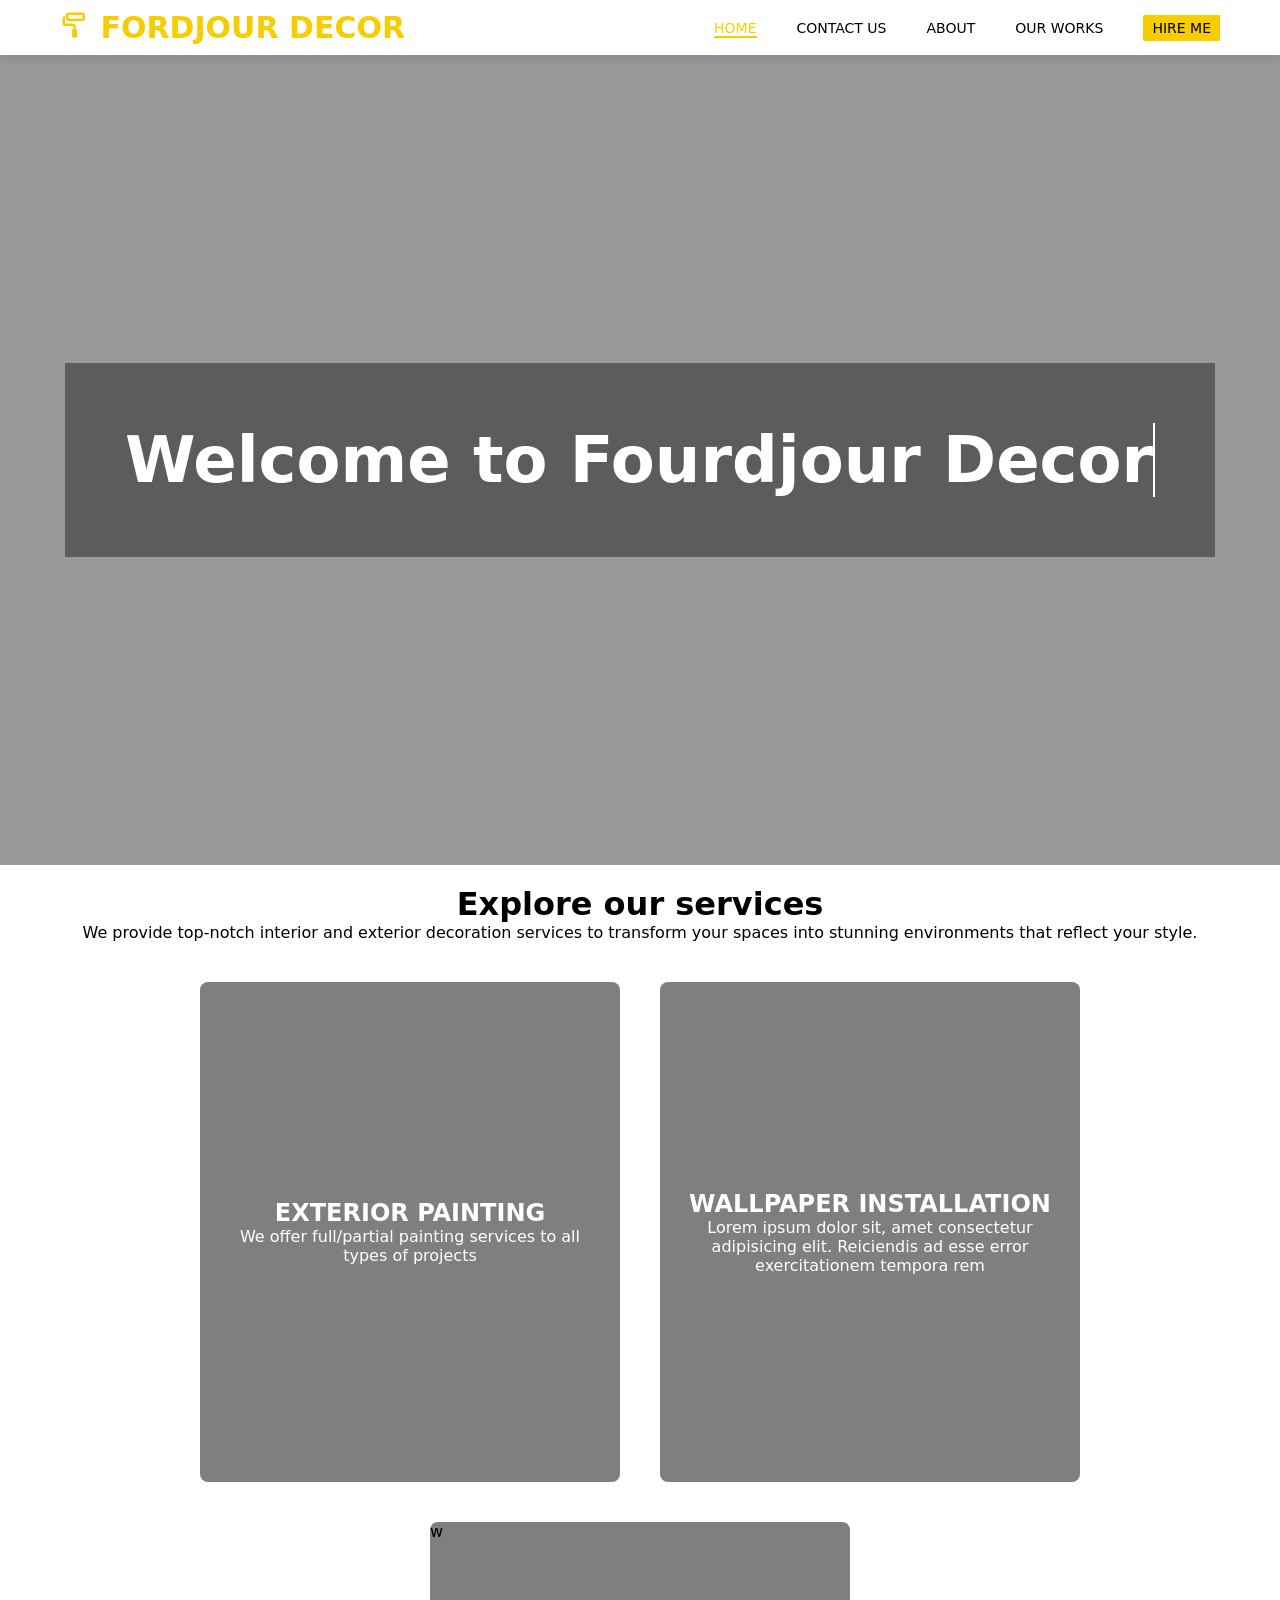
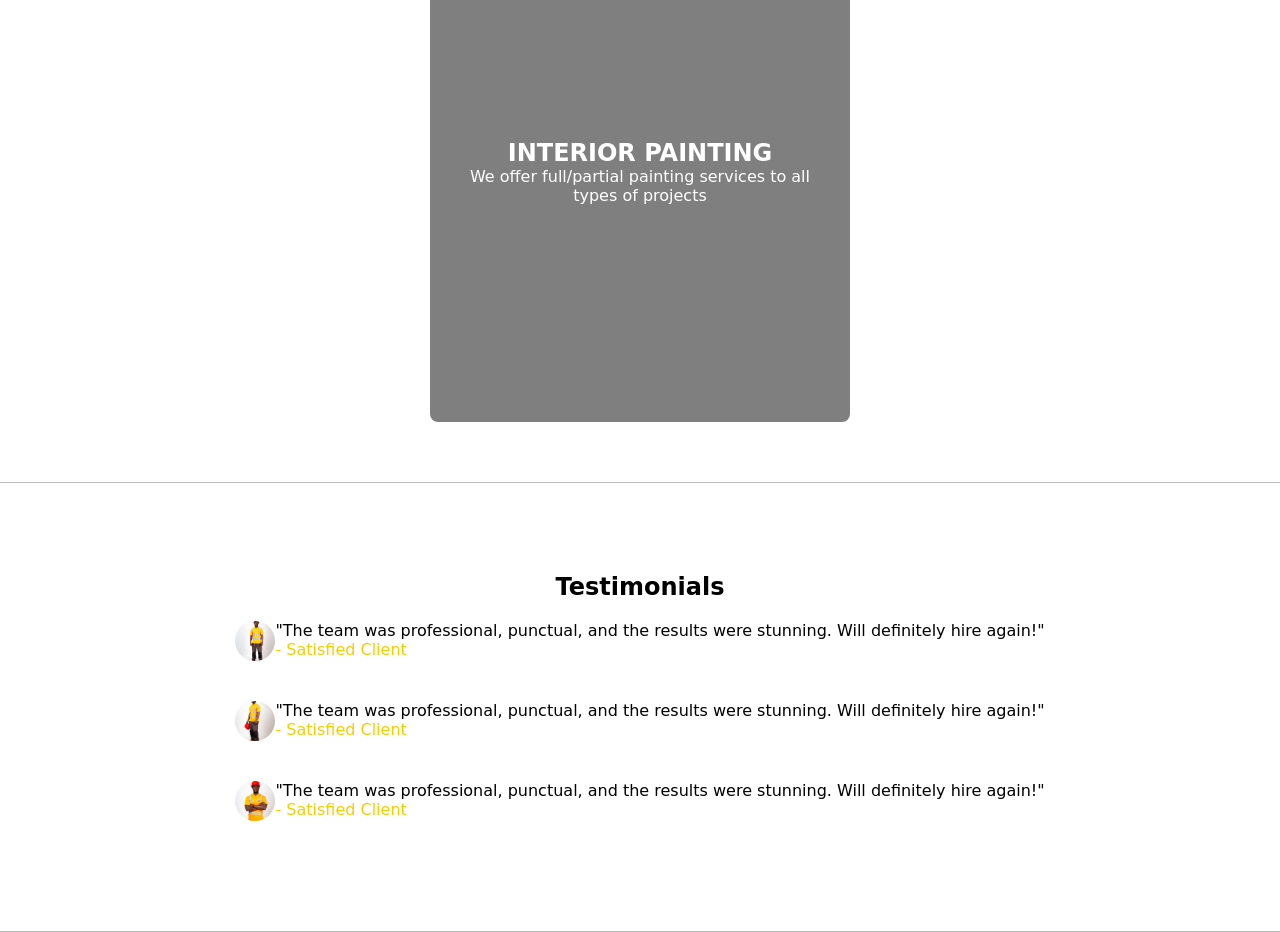
==== index.html @ 5bb8c618 "Initial commit" ====
<!DOCTYPE html>
<html lang="en">
  <head>
    <meta charset="UTF-8" />
    <meta name="viewport" content="width=device-width, initial-scale=1.0" />
    <link rel="stylesheet" href="styles.css" />
    <link
      href="https://unpkg.com/boxicons@2.1.4/css/boxicons.min.css"
      rel="stylesheet"
    />
    <title>Fourdjour Decor</title>
  </head>
  <body>
    <nav class="nav">
      <a href="index.html">
        <div class="logo">
          <i class="bx bx-paint-roll"></i>
          <span>Fordjour Decor</span>
        </div>
      </a>
      <button class="nav-toggle" aria-label="Open navigation">
        <i class="bx bx-menu"></i>
      </button>
      <div class="links">
        <ul>
          <li><a href="index.html" class="active">Home</a></li>
          <li><a href="contact.html">Contact Us</a></li>
          <li><a href="about.html">About</a></li>
          <li><a href="portfolio.html">Our Works</a></li>
          <li><a href="hire.html" class="hire">Hire Me</a></li>
        </ul>
      </div>
    </nav>
    <div class="hero">
      <div class="heroMain">
        <div class="left">
          <div class="herotxt1">Welcome to Fourdjour Decor</div>
        </div>
      </div>
    </div>
    <div class="section-1">
      <h1>Explore our services</h1>
      <p>
        We provide top-notch interior and exterior decoration services to
        transform your spaces into stunning environments that reflect your
        style.
      </p>
      <ul>
        <li>
          <div class="card">
            <div class="card-background"></div>
            <video class="card-video" muted loop>
              <source src="IMG_1916.Mp4" type="video/mp4" />
            </video>
            <div class="card-content">
              <h3>EXTERIOR PAINTING</h3>
              <p>
                We offer full/partial painting services to all types of projects
              </p>
            </div>
          </div>
        </li>
        <li>
          <div class="card">
            <div class="card-background"></div>
            <video class="card-video" muted loop>
              <source src="IMG_0426.MP4" type="video/mp4" />
            </video>
            <div class="card-content">
              <h3>WALLPAPER INSTALLATION</h3>
              <p>
                Lorem ipsum dolor sit, amet consectetur adipisicing elit.
                Reiciendis ad esse error exercitationem tempora rem
              </p>
            </div>
          </div>
        </li>
        <li>
          <div class="card">
            <div class="card-background"></div>
            <video class="card-video" muted loop>
              <source src="IMG_4322.MP4" type="video/mp4" />
            </video>
            <div class="card-content">
              <h3>INTERIOR PAINTING</h3>
              <p>
                We offer full/partial painting services to all types of projects
              </p>
            </div>
            w
          </div>
        </li>
      </ul>
    </div>
    <div class="section-2">
      <h2>Testimonials</h2>

      <div class="testimonial">
        <img src="WhatsApp Image 2025-10-01 at 10.41.32 AM (3).jpeg" alt="#" />
        <p>
          "The team was professional, punctual, and the results were stunning.
          Will definitely hire again!"
          <br />
          <span>- Satisfied Client</span>
        </p>
      </div>
      <div class="testimonial">
        <img src="WhatsApp Image 2025-10-01 at 10.41.32 AM (2).jpeg" alt="#" />
        <p>
          "The team was professional, punctual, and the results were stunning.
          Will definitely hire again!"
          <br />
          <span>- Satisfied Client</span>
        </p>
      </div>
      <div class="testimonial">
        <img src="WhatsApp Image 2025-10-01 at 10.41.32 AM (1).jpeg" alt="#" />
        <p>
          "The team was professional, punctual, and the results were stunning.
          Will definitely hire again!"
          <br />
          <span>- Satisfied Client</span>
        </p>
      </div>
    </div>
  </body>
  <script src="script.js"></script>
</html>
---- styles.css ----
* {
  margin: 0;
  padding: 0;
  box-sizing: border-box;
  font-family: system-ui, -apple-system, BlinkMacSystemFont, "Segoe UI", Roboto,
    Oxygen, Ubuntu, Cantarell, "Open Sans", "Helvetica Neue", sans-serif;
  color: black;
}
html {
  scroll-behavior: smooth;
}
body {
  overflow-x: hidden;
}
.nav {
  position: sticky;
  z-index: 10;
  max-width: 100vw;
  width: 100%;
  padding: 10px 40px;
  text-transform: uppercase;
  color: black;
  display: flex;
  justify-content: space-between;
  align-items: center;
  background-color: white;
  top: 0;
  box-shadow: rgba(0, 0, 0, 0.1) 0px 4px 12px;
}
.logo {
  font-weight: 700;
  font-size: 30px;
  cursor: pointer;
}
.logo i,
span {
  color: #f7cd00;
}
nav ul {
  list-style: none;
  display: flex;
  width: 100%;
  justify-content: space-between;
  font-weight: 500;
  letter-spacing: 1.2;
}
nav a {
  text-decoration: none;
  color: inherit;
  margin: 0 20px;
  transition: all 0.2s ease-out;
  font-size: 14px;
  color: black;
}

nav a:hover {
  color: rgb(247, 205, 0);
}
.hire {
  background-color: rgb(247, 205, 0);
  padding: 4px 8px;
  border-radius: 2px;
  border: 1px solid #f7cd00;
}
.hire:hover {
  color: #f7cd00;
  background-color: white;
}
.hero {
  position: relative;
  background: url(avi-werde-hHz4yrvxwlA-unsplash.jpg);
  background-size: cover;
  background-position: center;
  background-color: rgba(0, 0, 0, 0.4);
  background-blend-mode: darken;
  height: 90vh;
  width: 100vw;
  display: flex;
  flex-direction: column;
  justify-content: center;
  align-items: center;
  text-align: center;
  padding: 0;
  overflow: hidden;
}
.herotxt1 {
  font-size: 64px;
  font-weight: 700;
  color: white;
  margin-bottom: 5px;
  text-align: left;
  overflow: hidden;
  border-right: 2px solid;
  white-space: nowrap;
  margin: 0 auto;
  animation: typewriter 2s steps(40) 1s both, blinkCursor 0.8s step-end infinite;
}

.heroMain {
  display: flex;
  justify-content: center;
  align-items: center;
}
.left {
  max-width: 100%;
  display: flex;
  flex-direction: column;
  justify-content: center;
  padding: 60px;

  background-color: rgba(0, 0, 0, 0.4);
}
@keyframes typewriter {
  from {
    width: 0;
  }
  to {
    width: 100%;
  }
}

@keyframes blinkCursor {
  from,
  to {
    border-color: transparent;
  }
  50% {
    border-color: black;
  }
}

.section-1 {
  min-height: 100vh;
  display: flex;
  flex-direction: column;
  justify-content: center;
  align-items: center;
  padding: 20px;
}
.card {
  height: 500px;
  width: 420px;
  position: relative;
  overflow: hidden;
  cursor: pointer;
  transition: all 0.3s ease;
  border-radius: 8px;
  box-shadow: (rgba(0, 0, 1, 0.4));
}
.card-video {
  position: absolute;
  top: 0;
  filter: blur(2px);
  left: 0;
  width: 100%;
  height: 100%;
  object-fit: cover;
  transition: opacity 0.4s ease;
  z-index: 2;
}
.card-content {
  position: absolute;
  bottom: 0;
  left: 0;
  display: flex;
  flex-direction: column;
  justify-content: center;
  align-items: center;
  background-color: rgba(0, 0, 0, 0.5);
  width: 100%;
  height: 100%;
  text-align: center;
  padding: 20px;
  transition: opacity 0.3s ease;
  z-index: 3;
}
.card-content p,
h3 {
  color: white;
}
.card-content p {
  font-weight: 200;
  color: rgb(255, 255, 255);
}
.card-content h3 {
  font-size: 24px;
}
.card-background {
  position: absolute;
  top: 0;
  left: 0;
  width: 100%;
  height: 100%;
  background-image: url("your-image.jpg");
  background-size: cover;
  background-position: center;
  transition: opacity 0.4s ease;
  z-index: 1;
}
.section-1 ul {
  list-style: none;
  display: flex;
  flex-wrap: wrap;
  gap: 40px;
  margin: 40px;
  justify-content: center;
}
.card:hover .card-background {
  opacity: 0;
}

.card:hover .card-video {
  filter: blur(0);
}

.card:hover .card-content {
  opacity: 0;
}
.card:hover {
  scale: 1.02;
}
.section-2 {
  height: 50vh;
  border-top: 1px solid rgb(189, 189, 189);
  border-bottom: 1px solid rgb(184, 184, 184);
  display: flex;
  flex-direction: column;
  align-items: center;
  justify-content: center;
}
.testimonial {
  display: flex;
  margin: 20px;
}
.testimonial img {
  width: 40px;
  aspect-ratio: 1;
  object-fit: cover;
  border-radius: 50%;
}
.active {
  color: #f7cd00;
  border-bottom: 2px solid #f7cd00;
}

.nav-toggle {
  display: none;
  background: none;
  border: none;
  font-size: 2rem;
  cursor: pointer;
  color: #333;
  z-index: 1001;
}

@media (max-width: 1103px) {
  .card {
    width: 340px;
    height: 400px;
  }
  .hero {
    height: 60vh;
  }
  .hire {
    border: none;
    background: none;
  }
  .testimonial img {
    width: 30px;
    height: 30px;
    margin: 0 10px;
  }
  body {
    overflow-x: hidden;
    padding: 0 5px;
  }
  .herotxt1 {
    font-size: 24px;
  }
  .left {
    padding: 20px;
  }
  .nav {
    position: relative;
    z-index: 1000;
    padding: 20px 0;
    align-items: center;
  }

  .nav .links {
    display: none;
    position: fixed;
    top: 0;
    right: 0;
    height: 40%;
    background: #fff;
    flex-direction: column;
    justify-content: center;
    align-items: center;
    z-index: 1000;
    box-shadow: 0 2px 8px rgba(0, 0, 0, 0.1);
    border-radius: 0;
    overflow: hidden;
    transform: translateY(-100%);
    opacity: 0;
    transition: transform 0.5s cubic-bezier(0.77, 0, 0.18, 1), opacity 0.3s;
  }
  .nav .links.active {
    display: flex;
    transform: translateY(0);
    opacity: 1;
    width: 50%;
    height: 50%;
  }
  .nav .links ul {
    display: flex;
    flex-direction: column;
    list-style: none;
    align-items: center;
  }
  .nav .links ul li {
    text-align: center;
    padding: 10px 0;
  }
  .nav .links ul li a {
    font-size: 1rem; /* Smaller font size */
    color: #333;
    text-decoration: none;
    font-weight: 500;
    width: 100vw;
    text-align: center;
    padding: 0.7rem 0;
    transition: background 0.2s;
  }
  .nav .links ul li a .hire {
    background-color: rgb(247, 205, 0);
    border-radius: none;
    border: 1px solid #f7cd00;
    color: #333;
    width: 100vw;
    margin: 0;
    padding: 0.7rem 0;
    font-size: 1rem;
    font-weight: 600;
  }
  .nav .links ul li a.hire:hover {
    width: 100vw;
    background-color: white;
    color: #f7cd00;
  }
  .nav-toggle {
    display: block;
    position: absolute;
    right: 1rem;
    top: 1rem;
    z-index: 1001;
    background: none;
    border: none;
    font-size: 2rem;
    cursor: pointer;
    color: #333;
  }
  .nav-toggle.open i {
    display: none;
  }
  .nav-toggle.open::before {
    content: "\2715"; /* Unicode X */
    font-size: 2rem;
    color: #333;
    position: absolute;
    right: 0;
    top: 0;
  }
  .logo {
    font-size: 20px;
  }
}
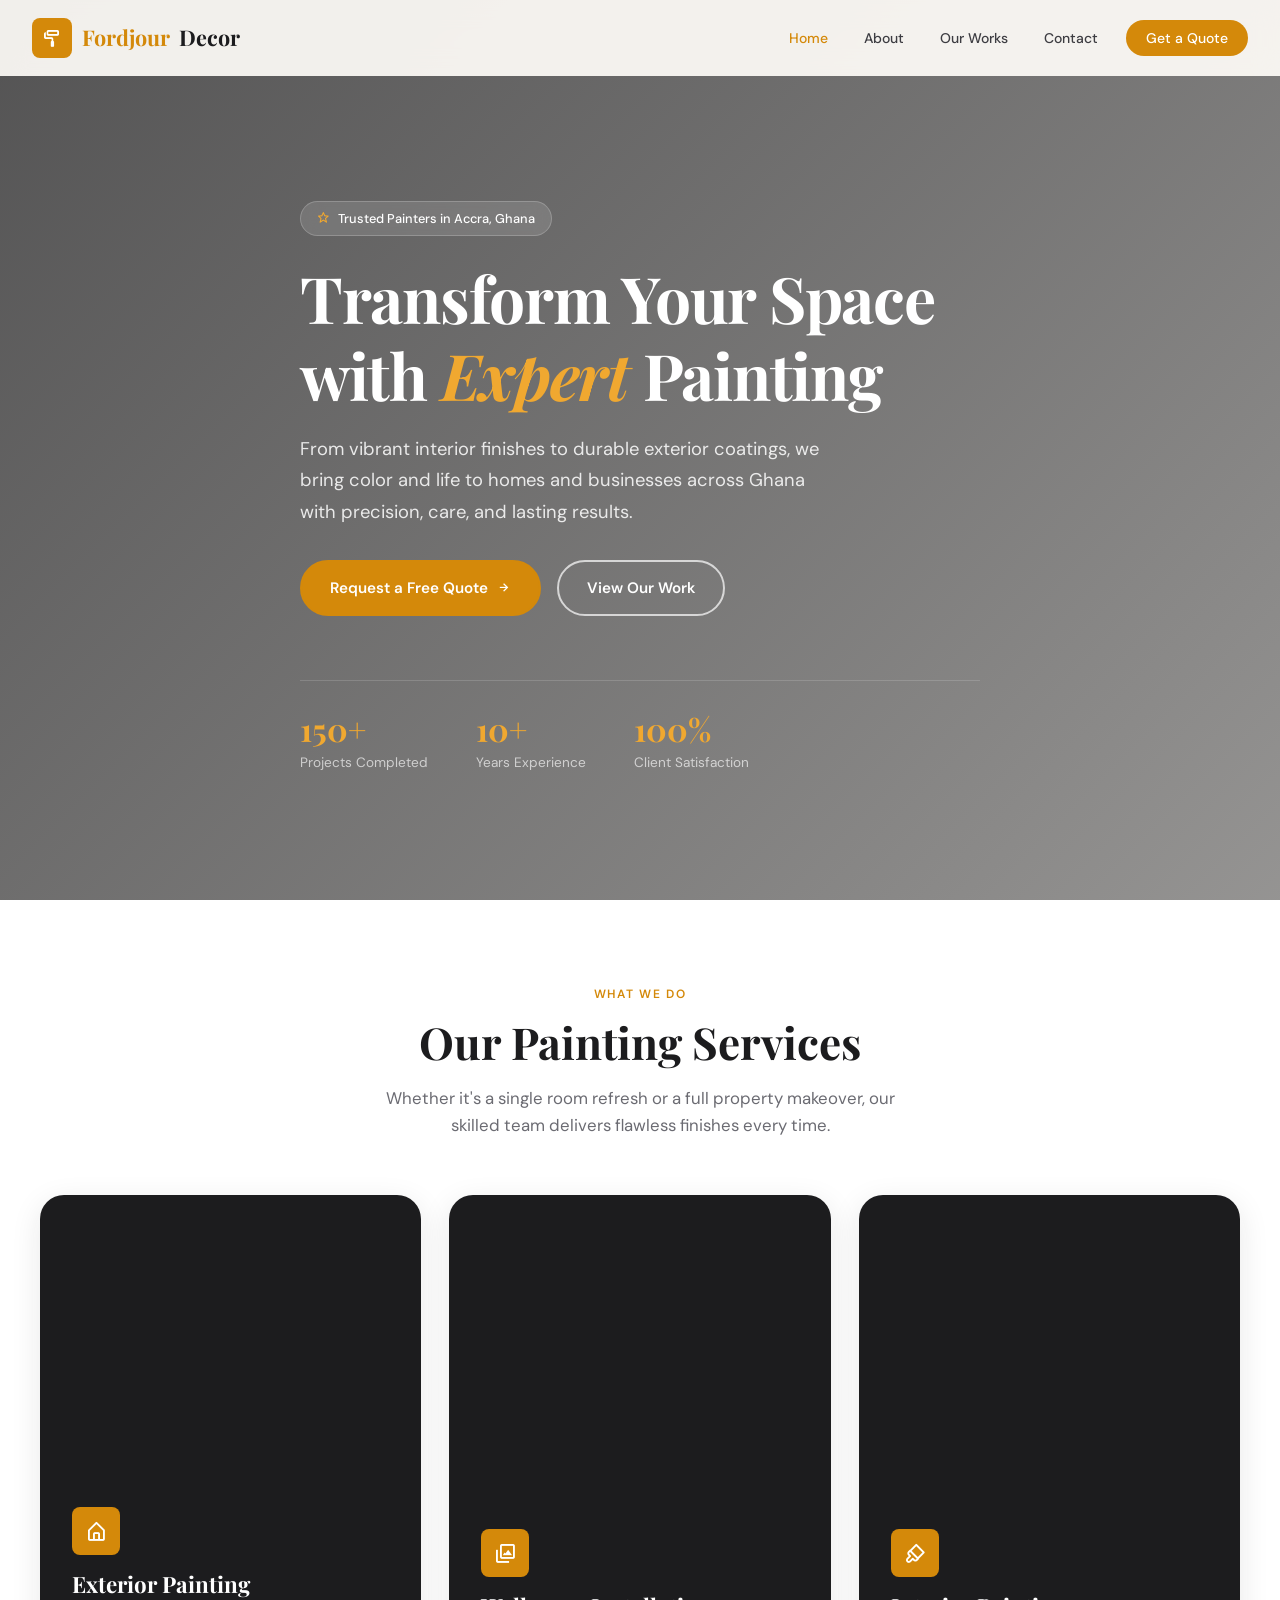
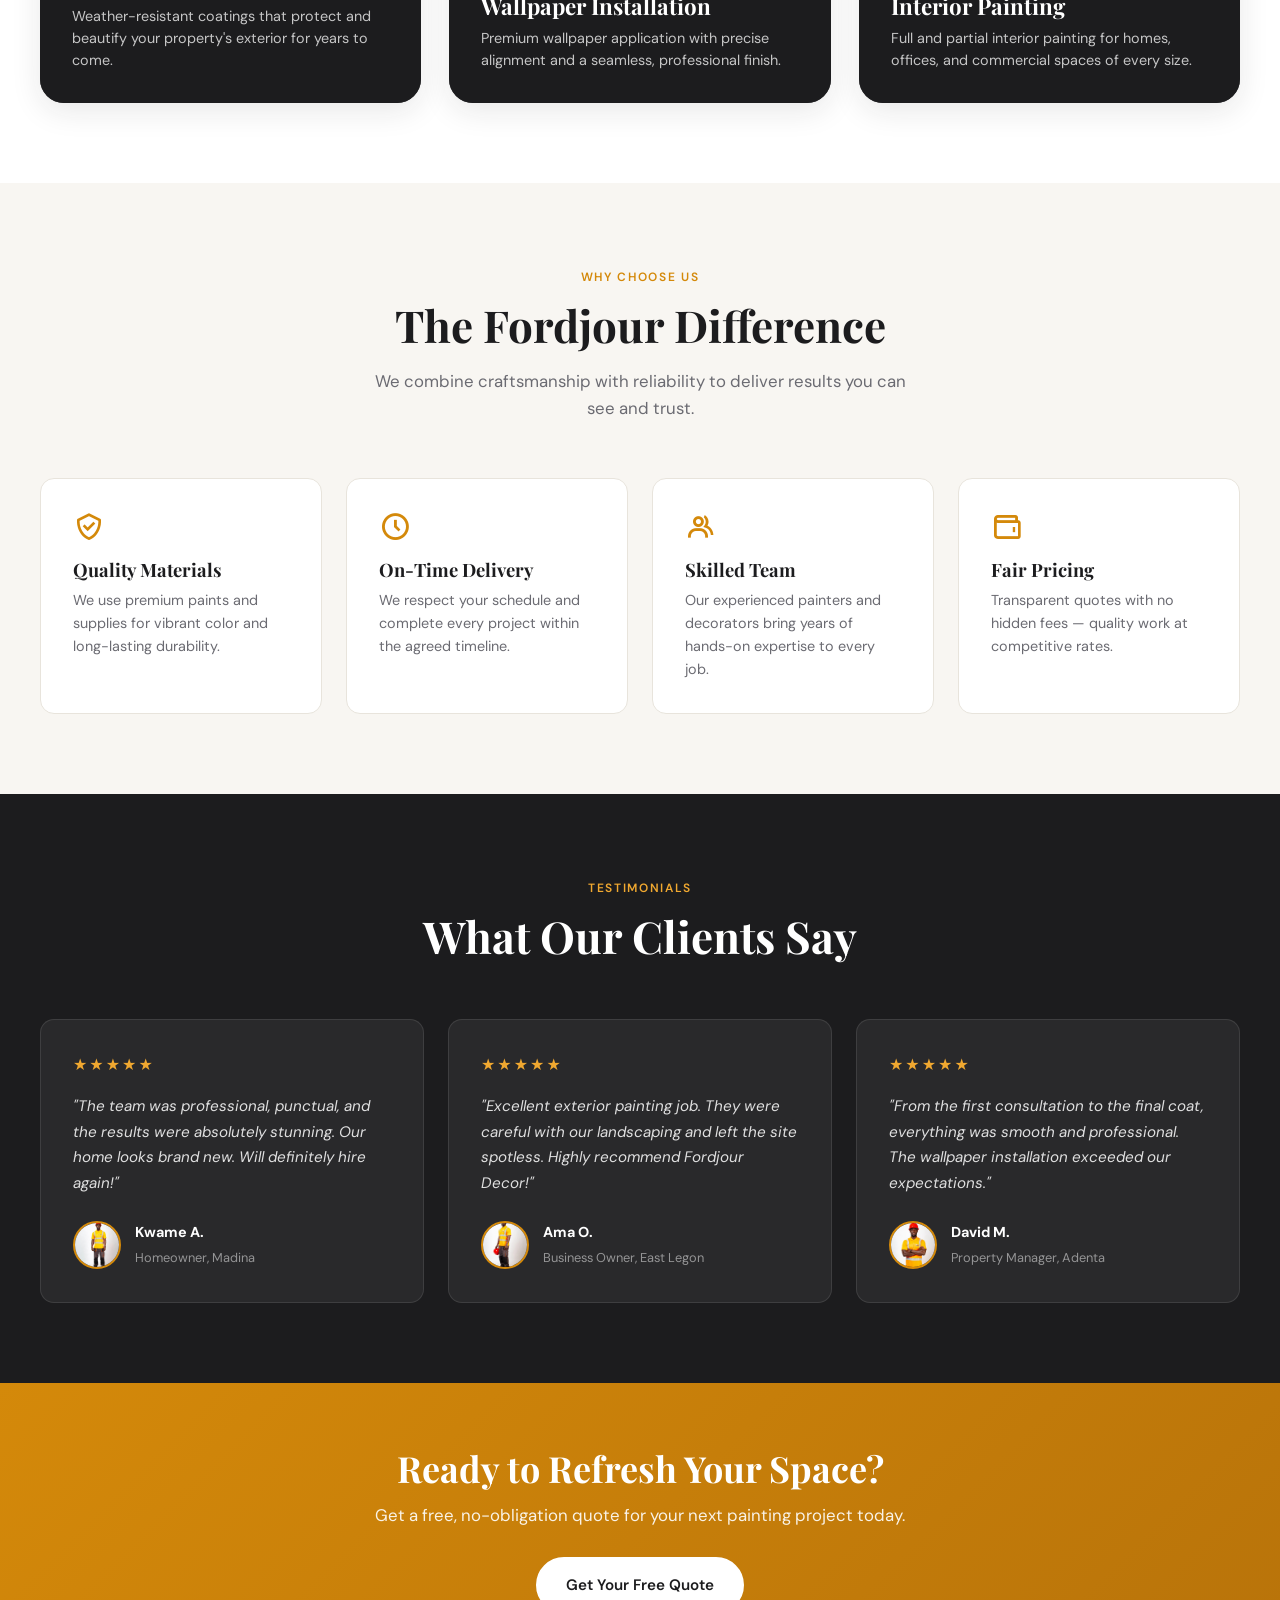
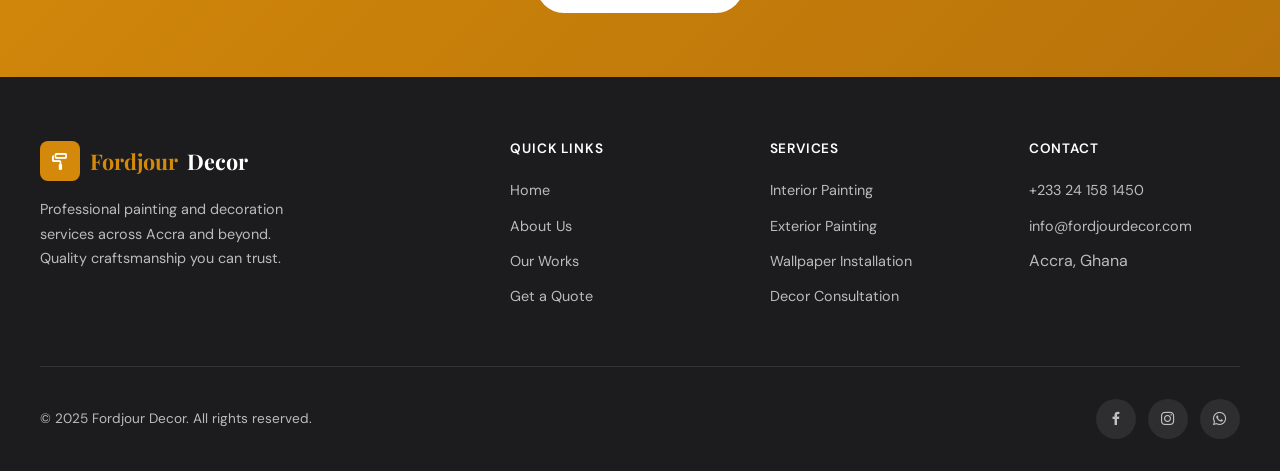
==== commit bb235724: "Redesign Fordjour Decor site with unified modern styling. Complete rewrite of all pages for a profes" ====
--- a/index.html
+++ b/index.html
@@ -3,126 +3,302 @@
   <head>
     <meta charset="UTF-8" />
     <meta name="viewport" content="width=device-width, initial-scale=1.0" />
+    <meta
+      name="description"
+      content="Fordjour Decor — Professional interior and exterior painting, wallpaper installation, and decoration services in Accra, Ghana."
+    />
+    <title>Fordjour Decor | Professional Painting Services</title>
     <link rel="stylesheet" href="styles.css" />
     <link
       href="https://unpkg.com/boxicons@2.1.4/css/boxicons.min.css"
       rel="stylesheet"
     />
-    <title>Fourdjour Decor</title>
   </head>
   <body>
     <nav class="nav">
-      <a href="index.html">
-        <div class="logo">
-          <i class="bx bx-paint-roll"></i>
-          <span>Fordjour Decor</span>
-        </div>
+      <a href="index.html" class="logo">
+        <div class="logo-icon"><i class="bx bx-paint-roll"></i></div>
+        <span>Fordjour</span> Decor
       </a>
-      <button class="nav-toggle" aria-label="Open navigation">
+      <button class="nav-toggle" aria-label="Toggle navigation">
         <i class="bx bx-menu"></i>
       </button>
-      <div class="links">
+      <div class="nav-links">
         <ul>
           <li><a href="index.html" class="active">Home</a></li>
-          <li><a href="contact.html">Contact Us</a></li>
           <li><a href="about.html">About</a></li>
           <li><a href="portfolio.html">Our Works</a></li>
-          <li><a href="hire.html" class="hire">Hire Me</a></li>
+          <li><a href="contact.html">Contact</a></li>
+          <li><a href="hire.html" class="btn-nav">Get a Quote</a></li>
         </ul>
       </div>
     </nav>
-    <div class="hero">
-      <div class="heroMain">
-        <div class="left">
-          <div class="herotxt1">Welcome to Fourdjour Decor</div>
-        </div>
-      </div>
-    </div>
-    <div class="section-1">
-      <h1>Explore our services</h1>
-      <p>
-        We provide top-notch interior and exterior decoration services to
-        transform your spaces into stunning environments that reflect your
-        style.
-      </p>
-      <ul>
-        <li>
-          <div class="card">
-            <div class="card-background"></div>
-            <video class="card-video" muted loop>
+
+    <header class="hero">
+      <div class="container hero-content fade-in">
+        <div class="hero-badge">
+          <i class="bx bx-star"></i>
+          Trusted Painters in Accra, Ghana
+        </div>
+        <h1>Transform Your Space with <em>Expert</em> Painting</h1>
+        <p>
+          From vibrant interior finishes to durable exterior coatings, we bring
+          color and life to homes and businesses across Ghana with precision,
+          care, and lasting results.
+        </p>
+        <div class="hero-actions">
+          <a href="hire.html" class="btn btn-primary">
+            Request a Free Quote
+            <i class="bx bx-right-arrow-alt"></i>
+          </a>
+          <a href="portfolio.html" class="btn btn-outline">View Our Work</a>
+        </div>
+        <div class="hero-stats">
+          <div class="hero-stat">
+            <strong>150+</strong>
+            <span>Projects Completed</span>
+          </div>
+          <div class="hero-stat">
+            <strong>10+</strong>
+            <span>Years Experience</span>
+          </div>
+          <div class="hero-stat">
+            <strong>100%</strong>
+            <span>Client Satisfaction</span>
+          </div>
+        </div>
+      </div>
+    </header>
+
+    <section class="services">
+      <div class="container">
+        <div class="section-header fade-in">
+          <span class="section-label">What We Do</span>
+          <h2 class="section-title">Our Painting Services</h2>
+          <p class="section-desc">
+            Whether it's a single room refresh or a full property makeover, our
+            skilled team delivers flawless finishes every time.
+          </p>
+        </div>
+        <div class="services-grid">
+          <div class="service-card fade-in">
+            <video class="card-video" muted loop playsinline>
               <source src="IMG_1916.Mp4" type="video/mp4" />
             </video>
-            <div class="card-content">
-              <h3>EXTERIOR PAINTING</h3>
+            <div class="service-card-overlay">
+              <div class="service-icon"><i class="bx bx-home-alt"></i></div>
+              <h3>Exterior Painting</h3>
               <p>
-                We offer full/partial painting services to all types of projects
+                Weather-resistant coatings that protect and beautify your
+                property's exterior for years to come.
               </p>
             </div>
           </div>
-        </li>
-        <li>
-          <div class="card">
-            <div class="card-background"></div>
-            <video class="card-video" muted loop>
+          <div class="service-card fade-in">
+            <video class="card-video" muted loop playsinline>
               <source src="IMG_0426.MP4" type="video/mp4" />
             </video>
-            <div class="card-content">
-              <h3>WALLPAPER INSTALLATION</h3>
+            <div class="service-card-overlay">
+              <div class="service-icon"><i class="bx bx-images"></i></div>
+              <h3>Wallpaper Installation</h3>
               <p>
-                Lorem ipsum dolor sit, amet consectetur adipisicing elit.
-                Reiciendis ad esse error exercitationem tempora rem
+                Premium wallpaper application with precise alignment and a
+                seamless, professional finish.
               </p>
             </div>
           </div>
-        </li>
-        <li>
-          <div class="card">
-            <div class="card-background"></div>
-            <video class="card-video" muted loop>
-              <source src="IMG_4322.MP4" type="video/mp4" />
+          <div class="service-card fade-in">
+            <video class="card-video" muted loop playsinline>
+              <source src="IMG_2030.MP4" type="video/mp4" />
             </video>
-            <div class="card-content">
-              <h3>INTERIOR PAINTING</h3>
+            <div class="service-card-overlay">
+              <div class="service-icon"><i class="bx bx-brush"></i></div>
+              <h3>Interior Painting</h3>
               <p>
-                We offer full/partial painting services to all types of projects
+                Full and partial interior painting for homes, offices, and
+                commercial spaces of every size.
               </p>
             </div>
-            w
-          </div>
-        </li>
-      </ul>
-    </div>
-    <div class="section-2">
-      <h2>Testimonials</h2>
-
-      <div class="testimonial">
-        <img src="WhatsApp Image 2025-10-01 at 10.41.32 AM (3).jpeg" alt="#" />
+          </div>
+        </div>
+      </div>
+    </section>
+
+    <section class="why-us">
+      <div class="container">
+        <div class="section-header fade-in">
+          <span class="section-label">Why Choose Us</span>
+          <h2 class="section-title">The Fordjour Difference</h2>
+          <p class="section-desc">
+            We combine craftsmanship with reliability to deliver results you
+            can see and trust.
+          </p>
+        </div>
+        <div class="why-grid">
+          <div class="why-card fade-in">
+            <i class="bx bx-check-shield"></i>
+            <h3>Quality Materials</h3>
+            <p>
+              We use premium paints and supplies for vibrant color and long-lasting
+              durability.
+            </p>
+          </div>
+          <div class="why-card fade-in">
+            <i class="bx bx-time-five"></i>
+            <h3>On-Time Delivery</h3>
+            <p>
+              We respect your schedule and complete every project within the agreed
+              timeline.
+            </p>
+          </div>
+          <div class="why-card fade-in">
+            <i class="bx bx-group"></i>
+            <h3>Skilled Team</h3>
+            <p>
+              Our experienced painters and decorators bring years of hands-on
+              expertise to every job.
+            </p>
+          </div>
+          <div class="why-card fade-in">
+            <i class="bx bx-wallet"></i>
+            <h3>Fair Pricing</h3>
+            <p>
+              Transparent quotes with no hidden fees — quality work at competitive
+              rates.
+            </p>
+          </div>
+        </div>
+      </div>
+    </section>
+
+    <section class="testimonials">
+      <div class="container">
+        <div class="section-header fade-in">
+          <span class="section-label">Testimonials</span>
+          <h2 class="section-title">What Our Clients Say</h2>
+        </div>
+        <div class="testimonials-grid">
+          <div class="testimonial-card fade-in">
+            <div class="testimonial-stars">★★★★★</div>
+            <blockquote>
+              "The team was professional, punctual, and the results were
+              absolutely stunning. Our home looks brand new. Will definitely hire
+              again!"
+            </blockquote>
+            <div class="testimonial-author">
+              <img
+                src="WhatsApp Image 2025-10-01 at 10.41.32 AM (3).jpeg"
+                alt="Client"
+              />
+              <div>
+                <strong>Kwame A.</strong>
+                <span>Homeowner, Madina</span>
+              </div>
+            </div>
+          </div>
+          <div class="testimonial-card fade-in">
+            <div class="testimonial-stars">★★★★★</div>
+            <blockquote>
+              "Excellent exterior painting job. They were careful with our
+              landscaping and left the site spotless. Highly recommend Fordjour
+              Decor!"
+            </blockquote>
+            <div class="testimonial-author">
+              <img
+                src="WhatsApp Image 2025-10-01 at 10.41.32 AM (2).jpeg"
+                alt="Client"
+              />
+              <div>
+                <strong>Ama O.</strong>
+                <span>Business Owner, East Legon</span>
+              </div>
+            </div>
+          </div>
+          <div class="testimonial-card fade-in">
+            <div class="testimonial-stars">★★★★★</div>
+            <blockquote>
+              "From the first consultation to the final coat, everything was
+              smooth and professional. The wallpaper installation exceeded our
+              expectations."
+            </blockquote>
+            <div class="testimonial-author">
+              <img
+                src="WhatsApp Image 2025-10-01 at 10.41.32 AM (1).jpeg"
+                alt="Client"
+              />
+              <div>
+                <strong>David M.</strong>
+                <span>Property Manager, Adenta</span>
+              </div>
+            </div>
+          </div>
+        </div>
+      </div>
+    </section>
+
+    <section class="cta-banner">
+      <div class="container fade-in">
+        <h2>Ready to Refresh Your Space?</h2>
         <p>
-          "The team was professional, punctual, and the results were stunning.
-          Will definitely hire again!"
-          <br />
-          <span>- Satisfied Client</span>
+          Get a free, no-obligation quote for your next painting project today.
         </p>
-      </div>
-      <div class="testimonial">
-        <img src="WhatsApp Image 2025-10-01 at 10.41.32 AM (2).jpeg" alt="#" />
-        <p>
-          "The team was professional, punctual, and the results were stunning.
-          Will definitely hire again!"
-          <br />
-          <span>- Satisfied Client</span>
-        </p>
-      </div>
-      <div class="testimonial">
-        <img src="WhatsApp Image 2025-10-01 at 10.41.32 AM (1).jpeg" alt="#" />
-        <p>
-          "The team was professional, punctual, and the results were stunning.
-          Will definitely hire again!"
-          <br />
-          <span>- Satisfied Client</span>
-        </p>
-      </div>
-    </div>
+        <a href="hire.html" class="btn">Get Your Free Quote</a>
+      </div>
+    </section>
+
+    <footer class="footer">
+      <div class="container">
+        <div class="footer-grid">
+          <div class="footer-brand">
+            <a href="index.html" class="logo">
+              <div class="logo-icon"><i class="bx bx-paint-roll"></i></div>
+              <span>Fordjour</span> Decor
+            </a>
+            <p>
+              Professional painting and decoration services across Accra and
+              beyond. Quality craftsmanship you can trust.
+            </p>
+          </div>
+          <div class="footer-col">
+            <h4>Quick Links</h4>
+            <ul>
+              <li><a href="index.html">Home</a></li>
+              <li><a href="about.html">About Us</a></li>
+              <li><a href="portfolio.html">Our Works</a></li>
+              <li><a href="hire.html">Get a Quote</a></li>
+            </ul>
+          </div>
+          <div class="footer-col">
+            <h4>Services</h4>
+            <ul>
+              <li><a href="hire.html">Interior Painting</a></li>
+              <li><a href="hire.html">Exterior Painting</a></li>
+              <li><a href="hire.html">Wallpaper Installation</a></li>
+              <li><a href="hire.html">Decor Consultation</a></li>
+            </ul>
+          </div>
+          <div class="footer-col">
+            <h4>Contact</h4>
+            <ul>
+              <li><a href="tel:+233241581450">+233 24 158 1450</a></li>
+              <li>
+                <a href="mailto:info@fordjourdecor.com">info@fordjourdecor.com</a>
+              </li>
+              <li>Accra, Ghana</li>
+            </ul>
+          </div>
+        </div>
+        <div class="footer-bottom">
+          <p>&copy; 2025 Fordjour Decor. All rights reserved.</p>
+          <div class="footer-social">
+            <a href="#" aria-label="Facebook"><i class="bx bxl-facebook"></i></a>
+            <a href="#" aria-label="Instagram"><i class="bx bxl-instagram"></i></a>
+            <a href="#" aria-label="WhatsApp"><i class="bx bxl-whatsapp"></i></a>
+          </div>
+        </div>
+      </div>
+    </footer>
+
+    <script src="script.js"></script>
   </body>
-  <script src="script.js"></script>
 </html>
--- a/styles.css
+++ b/styles.css
@@ -1,377 +1,1220 @@
-* {
+/* =============================================
+   Fordjour Decor — Painting Company Design System
+   ============================================= */
+
+@import url("https://fonts.googleapis.com/css2?family=DM+Sans:ital,opsz,wght@0,9..40,400;0,9..40,500;0,9..40,600;0,9..40,700;1,9..40,400&family=Playfair+Display:ital,wght@0,500;0,600;0,700;1,500&display=swap");
+
+:root {
+  --color-bg: #f8f6f2;
+  --color-bg-alt: #ffffff;
+  --color-surface: #fffdf9;
+  --color-dark: #1c1c1e;
+  --color-dark-soft: #2e2e32;
+  --color-text: #3d3d42;
+  --color-text-muted: #6b6b72;
+  --color-accent: #d4890a;
+  --color-accent-light: #f0a830;
+  --color-accent-dark: #b8730a;
+  --color-accent-bg: #fef6e8;
+  --color-border: #e8e4dc;
+  --color-success: #2d6a4f;
+
+  --font-display: "Playfair Display", Georgia, serif;
+  --font-body: "DM Sans", system-ui, sans-serif;
+
+  --radius-sm: 8px;
+  --radius-md: 14px;
+  --radius-lg: 24px;
+  --radius-full: 999px;
+
+  --shadow-sm: 0 2px 8px rgba(28, 28, 30, 0.06);
+  --shadow-md: 0 8px 30px rgba(28, 28, 30, 0.1);
+  --shadow-lg: 0 20px 60px rgba(28, 28, 30, 0.14);
+
+  --nav-height: 76px;
+  --container: 1200px;
+  --transition: 0.3s cubic-bezier(0.4, 0, 0.2, 1);
+}
+
+*,
+*::before,
+*::after {
   margin: 0;
   padding: 0;
   box-sizing: border-box;
-  font-family: system-ui, -apple-system, BlinkMacSystemFont, "Segoe UI", Roboto,
-    Oxygen, Ubuntu, Cantarell, "Open Sans", "Helvetica Neue", sans-serif;
-  color: black;
-}
+}
+
 html {
   scroll-behavior: smooth;
 }
+
 body {
+  font-family: var(--font-body);
+  font-size: 16px;
+  line-height: 1.6;
+  color: var(--color-text);
+  background: var(--color-bg);
   overflow-x: hidden;
 }
+
+img,
+video {
+  display: block;
+  max-width: 100%;
+}
+
+a {
+  color: inherit;
+  text-decoration: none;
+}
+
+ul {
+  list-style: none;
+}
+
+.container {
+  width: min(var(--container), 100% - 2.5rem);
+  margin-inline: auto;
+}
+
+/* ---- Typography ---- */
+
+h1,
+h2,
+h3,
+h4 {
+  font-family: var(--font-display);
+  color: var(--color-dark);
+  line-height: 1.2;
+}
+
+.section-label {
+  display: inline-block;
+  font-size: 0.75rem;
+  font-weight: 600;
+  letter-spacing: 0.14em;
+  text-transform: uppercase;
+  color: var(--color-accent);
+  margin-bottom: 0.75rem;
+}
+
+.section-title {
+  font-size: clamp(2rem, 4vw, 2.75rem);
+  margin-bottom: 1rem;
+}
+
+.section-desc {
+  font-size: 1.05rem;
+  color: var(--color-text-muted);
+  max-width: 560px;
+}
+
+/* ---- Buttons ---- */
+
+.btn {
+  display: inline-flex;
+  align-items: center;
+  justify-content: center;
+  gap: 0.5rem;
+  padding: 0.875rem 1.75rem;
+  font-family: var(--font-body);
+  font-size: 0.95rem;
+  font-weight: 600;
+  border-radius: var(--radius-full);
+  border: 2px solid transparent;
+  cursor: pointer;
+  transition: all var(--transition);
+  white-space: nowrap;
+}
+
+.btn-primary {
+  background: var(--color-accent);
+  color: #fff;
+  border-color: var(--color-accent);
+}
+
+.btn-primary:hover {
+  background: var(--color-accent-dark);
+  border-color: var(--color-accent-dark);
+  transform: translateY(-2px);
+  box-shadow: var(--shadow-md);
+}
+
+.btn-outline {
+  background: transparent;
+  color: #fff;
+  border-color: rgba(255, 255, 255, 0.7);
+}
+
+.btn-outline:hover {
+  background: #fff;
+  color: var(--color-dark);
+  border-color: #fff;
+}
+
+.btn-dark {
+  background: var(--color-dark);
+  color: #fff;
+  border-color: var(--color-dark);
+}
+
+.btn-dark:hover {
+  background: var(--color-dark-soft);
+  transform: translateY(-2px);
+}
+
+/* ---- Navigation ---- */
+
 .nav {
-  position: sticky;
-  z-index: 10;
-  max-width: 100vw;
-  width: 100%;
-  padding: 10px 40px;
-  text-transform: uppercase;
-  color: black;
-  display: flex;
-  justify-content: space-between;
-  align-items: center;
-  background-color: white;
-  top: 0;
-  box-shadow: rgba(0, 0, 0, 0.1) 0px 4px 12px;
-}
-.logo {
-  font-weight: 700;
-  font-size: 30px;
-  cursor: pointer;
-}
-.logo i,
-span {
-  color: #f7cd00;
-}
-nav ul {
-  list-style: none;
-  display: flex;
-  width: 100%;
-  justify-content: space-between;
-  font-weight: 500;
-  letter-spacing: 1.2;
-}
-nav a {
-  text-decoration: none;
-  color: inherit;
-  margin: 0 20px;
-  transition: all 0.2s ease-out;
-  font-size: 14px;
-  color: black;
-}
-
-nav a:hover {
-  color: rgb(247, 205, 0);
-}
-.hire {
-  background-color: rgb(247, 205, 0);
-  padding: 4px 8px;
-  border-radius: 2px;
-  border: 1px solid #f7cd00;
-}
-.hire:hover {
-  color: #f7cd00;
-  background-color: white;
-}
-.hero {
-  position: relative;
-  background: url(avi-werde-hHz4yrvxwlA-unsplash.jpg);
-  background-size: cover;
-  background-position: center;
-  background-color: rgba(0, 0, 0, 0.4);
-  background-blend-mode: darken;
-  height: 90vh;
-  width: 100vw;
-  display: flex;
-  flex-direction: column;
-  justify-content: center;
-  align-items: center;
-  text-align: center;
-  padding: 0;
-  overflow: hidden;
-}
-.herotxt1 {
-  font-size: 64px;
-  font-weight: 700;
-  color: white;
-  margin-bottom: 5px;
-  text-align: left;
-  overflow: hidden;
-  border-right: 2px solid;
-  white-space: nowrap;
-  margin: 0 auto;
-  animation: typewriter 2s steps(40) 1s both, blinkCursor 0.8s step-end infinite;
-}
-
-.heroMain {
-  display: flex;
-  justify-content: center;
-  align-items: center;
-}
-.left {
-  max-width: 100%;
-  display: flex;
-  flex-direction: column;
-  justify-content: center;
-  padding: 60px;
-
-  background-color: rgba(0, 0, 0, 0.4);
-}
-@keyframes typewriter {
-  from {
-    width: 0;
-  }
-  to {
-    width: 100%;
-  }
-}
-
-@keyframes blinkCursor {
-  from,
-  to {
-    border-color: transparent;
-  }
-  50% {
-    border-color: black;
-  }
-}
-
-.section-1 {
-  min-height: 100vh;
-  display: flex;
-  flex-direction: column;
-  justify-content: center;
-  align-items: center;
-  padding: 20px;
-}
-.card {
-  height: 500px;
-  width: 420px;
-  position: relative;
-  overflow: hidden;
-  cursor: pointer;
-  transition: all 0.3s ease;
-  border-radius: 8px;
-  box-shadow: (rgba(0, 0, 1, 0.4));
-}
-.card-video {
-  position: absolute;
-  top: 0;
-  filter: blur(2px);
-  left: 0;
-  width: 100%;
-  height: 100%;
-  object-fit: cover;
-  transition: opacity 0.4s ease;
-  z-index: 2;
-}
-.card-content {
-  position: absolute;
-  bottom: 0;
-  left: 0;
-  display: flex;
-  flex-direction: column;
-  justify-content: center;
-  align-items: center;
-  background-color: rgba(0, 0, 0, 0.5);
-  width: 100%;
-  height: 100%;
-  text-align: center;
-  padding: 20px;
-  transition: opacity 0.3s ease;
-  z-index: 3;
-}
-.card-content p,
-h3 {
-  color: white;
-}
-.card-content p {
-  font-weight: 200;
-  color: rgb(255, 255, 255);
-}
-.card-content h3 {
-  font-size: 24px;
-}
-.card-background {
-  position: absolute;
+  position: fixed;
   top: 0;
   left: 0;
-  width: 100%;
-  height: 100%;
-  background-image: url("your-image.jpg");
-  background-size: cover;
-  background-position: center;
-  transition: opacity 0.4s ease;
-  z-index: 1;
-}
-.section-1 ul {
-  list-style: none;
-  display: flex;
-  flex-wrap: wrap;
-  gap: 40px;
-  margin: 40px;
+  right: 0;
+  z-index: 1000;
+  height: var(--nav-height);
+  display: flex;
+  align-items: center;
+  justify-content: space-between;
+  padding: 0 2rem;
+  background: rgba(255, 253, 249, 0.92);
+  backdrop-filter: blur(12px);
+  border-bottom: 1px solid transparent;
+  transition: all var(--transition);
+}
+
+.nav.scrolled {
+  border-bottom-color: var(--color-border);
+  box-shadow: var(--shadow-sm);
+}
+
+.logo {
+  display: flex;
+  align-items: center;
+  gap: 0.6rem;
+  font-family: var(--font-display);
+  font-size: 1.35rem;
+  font-weight: 700;
+  color: var(--color-dark);
+}
+
+.logo-icon {
+  display: flex;
+  align-items: center;
   justify-content: center;
-}
-.card:hover .card-background {
-  opacity: 0;
-}
-
-.card:hover .card-video {
-  filter: blur(0);
-}
-
-.card:hover .card-content {
-  opacity: 0;
-}
-.card:hover {
-  scale: 1.02;
-}
-.section-2 {
-  height: 50vh;
-  border-top: 1px solid rgb(189, 189, 189);
-  border-bottom: 1px solid rgb(184, 184, 184);
-  display: flex;
-  flex-direction: column;
-  align-items: center;
-  justify-content: center;
-}
-.testimonial {
-  display: flex;
-  margin: 20px;
-}
-.testimonial img {
   width: 40px;
-  aspect-ratio: 1;
-  object-fit: cover;
-  border-radius: 50%;
-}
-.active {
-  color: #f7cd00;
-  border-bottom: 2px solid #f7cd00;
+  height: 40px;
+  background: var(--color-accent);
+  color: #fff;
+  border-radius: var(--radius-sm);
+  font-size: 1.25rem;
+}
+
+.logo span {
+  color: var(--color-accent);
+}
+
+.nav-links ul {
+  display: flex;
+  align-items: center;
+  gap: 0.25rem;
+}
+
+.nav-links a {
+  padding: 0.5rem 1rem;
+  font-size: 0.875rem;
+  font-weight: 500;
+  color: var(--color-text);
+  border-radius: var(--radius-full);
+  transition: all var(--transition);
+}
+
+.nav-links a:hover,
+.nav-links a.active {
+  color: var(--color-accent);
+}
+
+.nav-links a.btn-nav {
+  background: var(--color-accent);
+  color: #fff;
+  margin-left: 0.5rem;
+  padding: 0.55rem 1.25rem;
+}
+
+.nav-links a.btn-nav:hover,
+.nav-links a.btn-nav.active {
+  background: var(--color-accent-dark);
+  color: #fff;
 }
 
 .nav-toggle {
   display: none;
   background: none;
   border: none;
+  font-size: 1.75rem;
+  color: var(--color-dark);
+  cursor: pointer;
+  padding: 0.25rem;
+}
+
+/* ---- Hero ---- */
+
+.hero {
+  position: relative;
+  min-height: 100vh;
+  display: flex;
+  align-items: center;
+  padding-top: var(--nav-height);
+  background:
+    linear-gradient(135deg, rgba(28, 28, 30, 0.75) 0%, rgba(28, 28, 30, 0.45) 100%),
+    url("avi-werde-hHz4yrvxwlA-unsplash.jpg") center / cover no-repeat;
+  color: #fff;
+}
+
+.hero-content {
+  position: relative;
+  z-index: 1;
+  max-width: 680px;
+}
+
+.hero-badge {
+  display: inline-flex;
+  align-items: center;
+  gap: 0.5rem;
+  padding: 0.4rem 1rem;
+  background: rgba(255, 255, 255, 0.12);
+  border: 1px solid rgba(255, 255, 255, 0.2);
+  border-radius: var(--radius-full);
+  font-size: 0.8rem;
+  font-weight: 500;
+  margin-bottom: 1.5rem;
+  backdrop-filter: blur(8px);
+}
+
+.hero-badge i {
+  color: var(--color-accent-light);
+}
+
+.hero h1 {
+  font-size: clamp(2.5rem, 6vw, 4rem);
+  color: #fff;
+  margin-bottom: 1.25rem;
+  letter-spacing: -0.02em;
+}
+
+.hero h1 em {
+  font-style: italic;
+  color: var(--color-accent-light);
+}
+
+.hero p {
+  font-size: 1.15rem;
+  color: rgba(255, 255, 255, 0.85);
+  margin-bottom: 2rem;
+  max-width: 520px;
+  line-height: 1.7;
+}
+
+.hero-actions {
+  display: flex;
+  flex-wrap: wrap;
+  gap: 1rem;
+}
+
+.hero-stats {
+  display: flex;
+  gap: 3rem;
+  margin-top: 4rem;
+  padding-top: 2rem;
+  border-top: 1px solid rgba(255, 255, 255, 0.15);
+}
+
+.hero-stat strong {
+  display: block;
+  font-family: var(--font-display);
   font-size: 2rem;
+  color: var(--color-accent-light);
+  line-height: 1;
+  margin-bottom: 0.25rem;
+}
+
+.hero-stat span {
+  font-size: 0.85rem;
+  color: rgba(255, 255, 255, 0.65);
+}
+
+/* ---- Page Header (inner pages) ---- */
+
+.page-header {
+  padding: calc(var(--nav-height) + 4rem) 0 3rem;
+  background: var(--color-dark);
+  color: #fff;
+  text-align: center;
+}
+
+.page-header h1 {
+  font-size: clamp(2rem, 4vw, 3rem);
+  color: #fff;
+  margin-bottom: 0.75rem;
+}
+
+.page-header p {
+  color: rgba(255, 255, 255, 0.7);
+  font-size: 1.05rem;
+  max-width: 540px;
+  margin-inline: auto;
+}
+
+/* ---- Sections ---- */
+
+section {
+  padding: 5rem 0;
+}
+
+.section-header {
+  text-align: center;
+  margin-bottom: 3.5rem;
+}
+
+.section-header .section-desc {
+  margin-inline: auto;
+}
+
+/* ---- Services ---- */
+
+.services {
+  background: var(--color-bg-alt);
+}
+
+.services-grid {
+  display: grid;
+  grid-template-columns: repeat(auto-fit, minmax(320px, 1fr));
+  gap: 1.75rem;
+}
+
+.service-card {
+  position: relative;
+  border-radius: var(--radius-lg);
+  overflow: hidden;
+  background: var(--color-dark);
+  aspect-ratio: 3 / 4;
   cursor: pointer;
-  color: #333;
-  z-index: 1001;
-}
-
-@media (max-width: 1103px) {
-  .card {
-    width: 340px;
-    height: 400px;
-  }
-  .hero {
-    height: 60vh;
-  }
-  .hire {
-    border: none;
-    background: none;
-  }
-  .testimonial img {
-    width: 30px;
-    height: 30px;
-    margin: 0 10px;
-  }
-  body {
-    overflow-x: hidden;
-    padding: 0 5px;
-  }
-  .herotxt1 {
-    font-size: 24px;
-  }
-  .left {
-    padding: 20px;
-  }
-  .nav {
-    position: relative;
-    z-index: 1000;
-    padding: 20px 0;
-    align-items: center;
-  }
-
-  .nav .links {
-    display: none;
+  box-shadow: var(--shadow-md);
+  transition: transform var(--transition), box-shadow var(--transition);
+}
+
+.service-card:hover {
+  transform: translateY(-6px);
+  box-shadow: var(--shadow-lg);
+}
+
+.service-card video {
+  position: absolute;
+  inset: 0;
+  width: 100%;
+  height: 100%;
+  object-fit: cover;
+  filter: brightness(0.7);
+  transition: filter var(--transition), transform 0.6s ease;
+}
+
+.service-card:hover video {
+  filter: brightness(0.85);
+  transform: scale(1.05);
+}
+
+.service-card-overlay {
+  position: absolute;
+  inset: 0;
+  background: linear-gradient(to top, rgba(28, 28, 30, 0.92) 0%, transparent 60%);
+  display: flex;
+  flex-direction: column;
+  justify-content: flex-end;
+  padding: 2rem;
+  z-index: 2;
+}
+
+.service-icon {
+  width: 48px;
+  height: 48px;
+  display: flex;
+  align-items: center;
+  justify-content: center;
+  background: var(--color-accent);
+  border-radius: var(--radius-sm);
+  color: #fff;
+  font-size: 1.4rem;
+  margin-bottom: 1rem;
+}
+
+.service-card h3 {
+  font-size: 1.4rem;
+  color: #fff;
+  margin-bottom: 0.5rem;
+}
+
+.service-card p {
+  font-size: 0.9rem;
+  color: rgba(255, 255, 255, 0.75);
+  line-height: 1.5;
+}
+
+/* ---- Why Us ---- */
+
+.why-us {
+  background: var(--color-bg);
+}
+
+.why-grid {
+  display: grid;
+  grid-template-columns: repeat(auto-fit, minmax(240px, 1fr));
+  gap: 1.5rem;
+}
+
+.why-card {
+  background: var(--color-bg-alt);
+  border: 1px solid var(--color-border);
+  border-radius: var(--radius-md);
+  padding: 2rem;
+  transition: all var(--transition);
+}
+
+.why-card:hover {
+  border-color: var(--color-accent);
+  box-shadow: var(--shadow-sm);
+  transform: translateY(-4px);
+}
+
+.why-card i {
+  font-size: 2rem;
+  color: var(--color-accent);
+  margin-bottom: 1rem;
+}
+
+.why-card h3 {
+  font-size: 1.15rem;
+  margin-bottom: 0.5rem;
+}
+
+.why-card p {
+  font-size: 0.9rem;
+  color: var(--color-text-muted);
+}
+
+/* ---- Testimonials ---- */
+
+.testimonials {
+  background: var(--color-dark);
+  color: #fff;
+}
+
+.testimonials .section-label {
+  color: var(--color-accent-light);
+}
+
+.testimonials .section-title {
+  color: #fff;
+}
+
+.testimonials-grid {
+  display: grid;
+  grid-template-columns: repeat(auto-fit, minmax(300px, 1fr));
+  gap: 1.5rem;
+}
+
+.testimonial-card {
+  background: rgba(255, 255, 255, 0.06);
+  border: 1px solid rgba(255, 255, 255, 0.1);
+  border-radius: var(--radius-md);
+  padding: 2rem;
+  transition: background var(--transition);
+}
+
+.testimonial-card:hover {
+  background: rgba(255, 255, 255, 0.1);
+}
+
+.testimonial-stars {
+  color: var(--color-accent-light);
+  font-size: 1rem;
+  margin-bottom: 1rem;
+  letter-spacing: 2px;
+}
+
+.testimonial-card blockquote {
+  font-size: 0.95rem;
+  line-height: 1.7;
+  color: rgba(255, 255, 255, 0.85);
+  margin-bottom: 1.5rem;
+  font-style: italic;
+}
+
+.testimonial-author {
+  display: flex;
+  align-items: center;
+  gap: 0.875rem;
+}
+
+.testimonial-author img {
+  width: 48px;
+  height: 48px;
+  border-radius: 50%;
+  object-fit: cover;
+  border: 2px solid var(--color-accent);
+}
+
+.testimonial-author strong {
+  display: block;
+  font-size: 0.9rem;
+  color: #fff;
+}
+
+.testimonial-author span {
+  font-size: 0.8rem;
+  color: rgba(255, 255, 255, 0.5);
+}
+
+/* ---- CTA Banner ---- */
+
+.cta-banner {
+  background: linear-gradient(135deg, var(--color-accent) 0%, var(--color-accent-dark) 100%);
+  padding: 4rem 0;
+  text-align: center;
+}
+
+.cta-banner h2 {
+  font-size: clamp(1.75rem, 3vw, 2.25rem);
+  color: #fff;
+  margin-bottom: 0.75rem;
+}
+
+.cta-banner p {
+  color: rgba(255, 255, 255, 0.9);
+  margin-bottom: 1.75rem;
+  font-size: 1.05rem;
+}
+
+.cta-banner .btn {
+  background: #fff;
+  color: var(--color-dark);
+  border-color: #fff;
+}
+
+.cta-banner .btn:hover {
+  background: var(--color-dark);
+  color: #fff;
+  border-color: var(--color-dark);
+}
+
+/* ---- About Page ---- */
+
+.about-intro {
+  display: grid;
+  grid-template-columns: 1fr 1fr;
+  gap: 4rem;
+  align-items: center;
+}
+
+.about-intro-text h2 {
+  font-size: clamp(1.75rem, 3vw, 2.5rem);
+  margin-bottom: 1.25rem;
+}
+
+.about-intro-text p {
+  color: var(--color-text-muted);
+  margin-bottom: 1rem;
+  font-size: 1.05rem;
+}
+
+.about-intro-text .brand-name {
+  font-family: var(--font-display);
+  font-style: italic;
+  color: var(--color-accent);
+  font-size: 1.2em;
+}
+
+.about-gallery {
+  display: grid;
+  grid-template-columns: repeat(3, 1fr);
+  gap: 1rem;
+}
+
+.about-gallery img {
+  width: 100%;
+  aspect-ratio: 3 / 4;
+  object-fit: cover;
+  border-radius: var(--radius-md);
+  transition: transform var(--transition);
+}
+
+.about-gallery img:hover {
+  transform: scale(1.03);
+}
+
+.about-gallery img:first-child {
+  grid-row: span 2;
+  aspect-ratio: auto;
+}
+
+.mission-section {
+  background: var(--color-bg-alt);
+}
+
+.mission-grid {
+  display: grid;
+  grid-template-columns: 1fr 1fr;
+  gap: 0;
+  border-radius: var(--radius-lg);
+  overflow: hidden;
+  box-shadow: var(--shadow-md);
+}
+
+.mission-image img {
+  width: 100%;
+  height: 100%;
+  min-height: 480px;
+  object-fit: cover;
+}
+
+.mission-content {
+  padding: 3.5rem;
+  background: var(--color-surface);
+  display: flex;
+  flex-direction: column;
+  justify-content: center;
+}
+
+.mission-block {
+  margin-bottom: 2.5rem;
+}
+
+.mission-block:last-child {
+  margin-bottom: 0;
+}
+
+.mission-block h3 {
+  font-size: 1.5rem;
+  margin-bottom: 0.75rem;
+  display: flex;
+  align-items: center;
+  gap: 0.75rem;
+}
+
+.mission-block h3 i {
+  color: var(--color-accent);
+  font-size: 1.25rem;
+}
+
+.mission-block p {
+  color: var(--color-text-muted);
+  line-height: 1.7;
+}
+
+.values-grid {
+  display: grid;
+  grid-template-columns: repeat(auto-fit, minmax(200px, 1fr));
+  gap: 1.5rem;
+}
+
+.value-item {
+  text-align: center;
+  padding: 2rem 1.5rem;
+  background: var(--color-bg-alt);
+  border-radius: var(--radius-md);
+  border: 1px solid var(--color-border);
+}
+
+.value-item i {
+  font-size: 2.25rem;
+  color: var(--color-accent);
+  margin-bottom: 1rem;
+}
+
+.value-item h4 {
+  font-family: var(--font-body);
+  font-size: 1rem;
+  font-weight: 600;
+  margin-bottom: 0.4rem;
+}
+
+.value-item p {
+  font-size: 0.85rem;
+  color: var(--color-text-muted);
+}
+
+/* ---- Portfolio ---- */
+
+.portfolio-filters {
+  display: flex;
+  flex-wrap: wrap;
+  justify-content: center;
+  gap: 0.75rem;
+  margin-bottom: 2.5rem;
+}
+
+.filter-btn {
+  padding: 0.5rem 1.25rem;
+  font-family: var(--font-body);
+  font-size: 0.875rem;
+  font-weight: 500;
+  background: var(--color-bg-alt);
+  border: 1px solid var(--color-border);
+  border-radius: var(--radius-full);
+  cursor: pointer;
+  transition: all var(--transition);
+  color: var(--color-text);
+}
+
+.filter-btn:hover,
+.filter-btn.active {
+  background: var(--color-accent);
+  border-color: var(--color-accent);
+  color: #fff;
+}
+
+.portfolio-grid {
+  display: grid;
+  grid-template-columns: repeat(auto-fill, minmax(340px, 1fr));
+  gap: 2rem;
+}
+
+.portfolio-item {
+  background: var(--color-bg-alt);
+  border-radius: var(--radius-lg);
+  overflow: hidden;
+  box-shadow: var(--shadow-sm);
+  transition: all var(--transition);
+}
+
+.portfolio-item:hover {
+  box-shadow: var(--shadow-md);
+  transform: translateY(-4px);
+}
+
+.portfolio-media {
+  position: relative;
+  aspect-ratio: 16 / 10;
+  overflow: hidden;
+  background: var(--color-dark);
+}
+
+.portfolio-media video {
+  width: 100%;
+  height: 100%;
+  object-fit: cover;
+  transition: transform 0.5s ease;
+}
+
+.portfolio-item:hover .portfolio-media video {
+  transform: scale(1.05);
+}
+
+.portfolio-info {
+  padding: 1.25rem 1.5rem;
+}
+
+.portfolio-tag {
+  display: inline-block;
+  font-size: 0.7rem;
+  font-weight: 600;
+  letter-spacing: 0.08em;
+  text-transform: uppercase;
+  color: var(--color-accent);
+  background: var(--color-accent-bg);
+  padding: 0.25rem 0.75rem;
+  border-radius: var(--radius-full);
+  margin-bottom: 0.5rem;
+}
+
+.portfolio-info h3 {
+  font-family: var(--font-body);
+  font-size: 1rem;
+  font-weight: 600;
+  margin-bottom: 0.25rem;
+}
+
+.portfolio-info p {
+  font-size: 0.85rem;
+  color: var(--color-text-muted);
+  display: flex;
+  align-items: center;
+  gap: 0.35rem;
+}
+
+.portfolio-info p i {
+  color: var(--color-accent);
+}
+
+/* ---- Forms ---- */
+
+.form-section {
+  padding: 4rem 0 6rem;
+}
+
+.form-layout {
+  display: grid;
+  grid-template-columns: 1fr 380px;
+  gap: 3rem;
+  align-items: start;
+}
+
+.form-card {
+  background: var(--color-bg-alt);
+  border: 1px solid var(--color-border);
+  border-radius: var(--radius-lg);
+  padding: 2.5rem;
+  box-shadow: var(--shadow-sm);
+}
+
+.form-card h2 {
+  font-size: 1.75rem;
+  margin-bottom: 0.5rem;
+}
+
+.form-card > p {
+  color: var(--color-text-muted);
+  margin-bottom: 2rem;
+  font-size: 0.95rem;
+}
+
+.form-group {
+  margin-bottom: 1.25rem;
+}
+
+.form-group label {
+  display: block;
+  font-size: 0.875rem;
+  font-weight: 600;
+  color: var(--color-dark);
+  margin-bottom: 0.4rem;
+}
+
+.form-group input,
+.form-group textarea,
+.form-group select {
+  width: 100%;
+  padding: 0.8rem 1rem;
+  font-family: var(--font-body);
+  font-size: 0.95rem;
+  color: var(--color-dark);
+  background: var(--color-bg);
+  border: 1px solid var(--color-border);
+  border-radius: var(--radius-sm);
+  transition: border-color var(--transition), box-shadow var(--transition);
+}
+
+.form-group input:focus,
+.form-group textarea:focus,
+.form-group select:focus {
+  outline: none;
+  border-color: var(--color-accent);
+  box-shadow: 0 0 0 3px rgba(212, 137, 10, 0.15);
+}
+
+.form-group textarea {
+  min-height: 120px;
+  resize: vertical;
+}
+
+.form-card .btn {
+  width: 100%;
+  margin-top: 0.5rem;
+}
+
+.form-sidebar {
+  display: flex;
+  flex-direction: column;
+  gap: 1.25rem;
+}
+
+.info-card {
+  background: var(--color-bg-alt);
+  border: 1px solid var(--color-border);
+  border-radius: var(--radius-md);
+  padding: 1.5rem;
+}
+
+.info-card.highlight {
+  background: var(--color-accent-bg);
+  border-color: rgba(212, 137, 10, 0.25);
+}
+
+.info-card i {
+  font-size: 1.5rem;
+  color: var(--color-accent);
+  margin-bottom: 0.75rem;
+}
+
+.info-card h3 {
+  font-family: var(--font-body);
+  font-size: 1rem;
+  font-weight: 600;
+  margin-bottom: 0.35rem;
+}
+
+.info-card p {
+  font-size: 0.9rem;
+  color: var(--color-text-muted);
+}
+
+.info-card a {
+  color: var(--color-accent);
+  font-weight: 500;
+}
+
+.info-card a:hover {
+  text-decoration: underline;
+}
+
+.form-tip {
+  background: var(--color-accent-bg);
+  border-left: 4px solid var(--color-accent);
+  border-radius: 0 var(--radius-sm) var(--radius-sm) 0;
+  padding: 1rem 1.25rem;
+  margin-bottom: 1.5rem;
+  font-size: 0.9rem;
+  color: var(--color-text);
+}
+
+.form-tip strong {
+  color: var(--color-dark);
+}
+
+.form-success {
+  display: none;
+  text-align: center;
+  padding: 2rem;
+}
+
+.form-success.show {
+  display: block;
+}
+
+.form-success i {
+  font-size: 3rem;
+  color: var(--color-success);
+  margin-bottom: 1rem;
+}
+
+.form-success h3 {
+  margin-bottom: 0.5rem;
+}
+
+.form-success p {
+  color: var(--color-text-muted);
+}
+
+/* ---- Footer ---- */
+
+.footer {
+  background: var(--color-dark);
+  color: rgba(255, 255, 255, 0.7);
+  padding: 4rem 0 2rem;
+}
+
+.footer-grid {
+  display: grid;
+  grid-template-columns: 2fr 1fr 1fr 1fr;
+  gap: 3rem;
+  margin-bottom: 3rem;
+}
+
+.footer-brand .logo {
+  margin-bottom: 1rem;
+  color: #fff;
+}
+
+.footer-brand p {
+  font-size: 0.9rem;
+  line-height: 1.7;
+  max-width: 280px;
+}
+
+.footer-col h4 {
+  font-family: var(--font-body);
+  font-size: 0.85rem;
+  font-weight: 600;
+  letter-spacing: 0.06em;
+  text-transform: uppercase;
+  color: #fff;
+  margin-bottom: 1.25rem;
+}
+
+.footer-col ul li {
+  margin-bottom: 0.6rem;
+}
+
+.footer-col a {
+  font-size: 0.9rem;
+  transition: color var(--transition);
+}
+
+.footer-col a:hover {
+  color: var(--color-accent-light);
+}
+
+.footer-bottom {
+  padding-top: 2rem;
+  border-top: 1px solid rgba(255, 255, 255, 0.1);
+  display: flex;
+  justify-content: space-between;
+  align-items: center;
+  flex-wrap: wrap;
+  gap: 1rem;
+  font-size: 0.85rem;
+}
+
+.footer-social {
+  display: flex;
+  gap: 0.75rem;
+}
+
+.footer-social a {
+  display: flex;
+  align-items: center;
+  justify-content: center;
+  width: 40px;
+  height: 40px;
+  background: rgba(255, 255, 255, 0.08);
+  border-radius: 50%;
+  font-size: 1.1rem;
+  transition: all var(--transition);
+}
+
+.footer-social a:hover {
+  background: var(--color-accent);
+  color: #fff;
+}
+
+/* ---- Animations ---- */
+
+.fade-in {
+  opacity: 0;
+  transform: translateY(24px);
+  transition: opacity 0.6s ease, transform 0.6s ease;
+}
+
+.fade-in.visible {
+  opacity: 1;
+  transform: translateY(0);
+}
+
+/* ---- Responsive ---- */
+
+@media (max-width: 1024px) {
+  .footer-grid {
+    grid-template-columns: 1fr 1fr;
+  }
+
+  .about-intro {
+    grid-template-columns: 1fr;
+    gap: 2.5rem;
+  }
+
+  .mission-grid {
+    grid-template-columns: 1fr;
+  }
+
+  .mission-image img {
+    min-height: 300px;
+  }
+
+  .form-layout {
+    grid-template-columns: 1fr;
+  }
+}
+
+@media (max-width: 768px) {
+  .nav-toggle {
+    display: block;
+  }
+
+  .nav-links {
     position: fixed;
     top: 0;
     right: 0;
-    height: 40%;
-    background: #fff;
+    width: min(320px, 85vw);
+    height: 100vh;
+    background: var(--color-bg-alt);
+    padding: calc(var(--nav-height) + 1rem) 2rem 2rem;
+    box-shadow: var(--shadow-lg);
+    transform: translateX(100%);
+    transition: transform var(--transition);
+  }
+
+  .nav-links.active {
+    transform: translateX(0);
+  }
+
+  .nav-links ul {
     flex-direction: column;
-    justify-content: center;
-    align-items: center;
-    z-index: 1000;
-    box-shadow: 0 2px 8px rgba(0, 0, 0, 0.1);
-    border-radius: 0;
-    overflow: hidden;
-    transform: translateY(-100%);
-    opacity: 0;
-    transition: transform 0.5s cubic-bezier(0.77, 0, 0.18, 1), opacity 0.3s;
-  }
-  .nav .links.active {
-    display: flex;
-    transform: translateY(0);
-    opacity: 1;
-    width: 50%;
-    height: 50%;
-  }
-  .nav .links ul {
-    display: flex;
+    align-items: stretch;
+    gap: 0.25rem;
+  }
+
+  .nav-links a {
+    display: block;
+    padding: 0.875rem 1rem;
+    font-size: 1rem;
+  }
+
+  .nav-links a.btn-nav {
+    margin-left: 0;
+    text-align: center;
+    margin-top: 0.5rem;
+  }
+
+  .hero-stats {
+    gap: 2rem;
+    flex-wrap: wrap;
+  }
+
+  .about-gallery {
+    grid-template-columns: 1fr 1fr;
+  }
+
+  .about-gallery img:first-child {
+    grid-row: auto;
+    grid-column: span 2;
+    aspect-ratio: 16 / 9;
+  }
+
+  .footer-grid {
+    grid-template-columns: 1fr;
+    gap: 2rem;
+  }
+
+  .footer-bottom {
     flex-direction: column;
-    list-style: none;
-    align-items: center;
-  }
-  .nav .links ul li {
     text-align: center;
-    padding: 10px 0;
-  }
-  .nav .links ul li a {
-    font-size: 1rem; /* Smaller font size */
-    color: #333;
-    text-decoration: none;
-    font-weight: 500;
-    width: 100vw;
-    text-align: center;
-    padding: 0.7rem 0;
-    transition: background 0.2s;
-  }
-  .nav .links ul li a .hire {
-    background-color: rgb(247, 205, 0);
-    border-radius: none;
-    border: 1px solid #f7cd00;
-    color: #333;
-    width: 100vw;
-    margin: 0;
-    padding: 0.7rem 0;
-    font-size: 1rem;
-    font-weight: 600;
-  }
-  .nav .links ul li a.hire:hover {
-    width: 100vw;
-    background-color: white;
-    color: #f7cd00;
-  }
-  .nav-toggle {
-    display: block;
-    position: absolute;
-    right: 1rem;
-    top: 1rem;
-    z-index: 1001;
-    background: none;
-    border: none;
-    font-size: 2rem;
-    cursor: pointer;
-    color: #333;
-  }
-  .nav-toggle.open i {
-    display: none;
-  }
-  .nav-toggle.open::before {
-    content: "\2715"; /* Unicode X */
-    font-size: 2rem;
-    color: #333;
-    position: absolute;
-    right: 0;
-    top: 0;
-  }
-  .logo {
-    font-size: 20px;
-  }
-}
+  }
+
+  .portfolio-grid {
+    grid-template-columns: 1fr;
+  }
+}
+
+@media (max-width: 480px) {
+  .nav {
+    padding: 0 1.25rem;
+  }
+
+  section {
+    padding: 3.5rem 0;
+  }
+
+  .hero-actions {
+    flex-direction: column;
+  }
+
+  .hero-actions .btn {
+    width: 100%;
+  }
+
+  .form-card {
+    padding: 1.5rem;
+  }
+
+  .mission-content {
+    padding: 2rem;
+  }
+}
